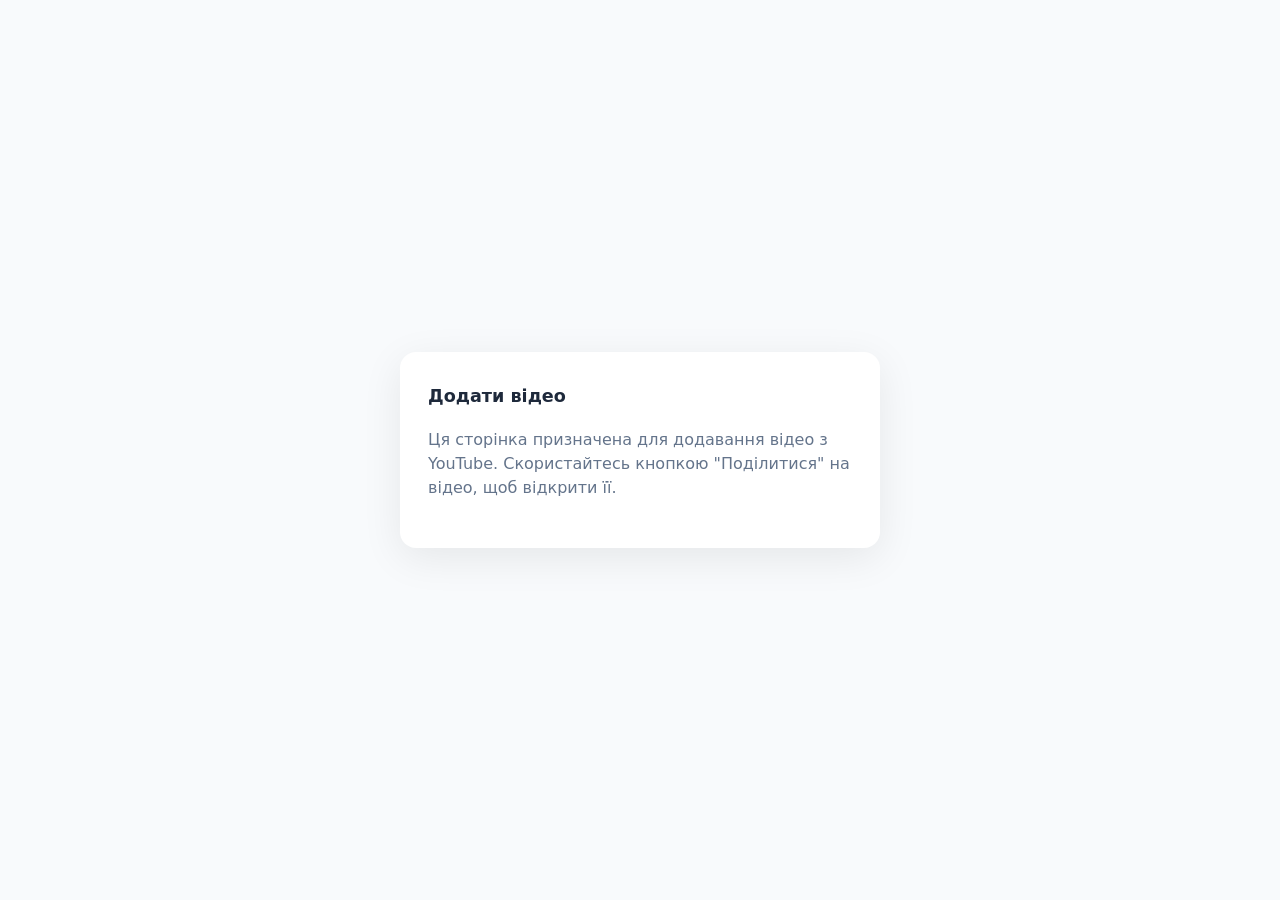
==== add.html @ 66074cf9 "Update video title display logic" ====
<!DOCTYPE html>
<html lang="uk">
<head>
    <meta charset="UTF-8">
    <meta name="viewport" content="width=device-width, initial-scale=1.0">
    <title>Додати відео — Відео Академія</title>

    <style>
        :root {
            --primary: #2563eb;
            --dark: #1e293b;
            --light: #f8fafc;
            --border: #e2e8f0;
            --muted: #64748b;
            --ok: #16a34a;
            --err: #dc2626;
        }
        * { box-sizing: border-box; }
        body {
            font-family: system-ui, -apple-system, sans-serif;
            margin: 0;
            padding: 0;
            background: var(--light);
            color: var(--dark);
            display: flex;
            align-items: center;
            justify-content: center;
            min-height: 100vh;
        }
        .card {
            background: white;
            border-radius: 16px;
            box-shadow: 0 10px 40px rgba(0,0,0,0.08);
            padding: 32px 28px;
            max-width: 480px;
            width: calc(100% - 32px);
            margin: 16px;
        }
        h1 {
            font-size: 1.1rem;
            margin: 0 0 20px;
            font-weight: 600;
            line-height: 1.4;
            color: var(--dark);
            word-wrap: break-word;
        }
        h1:empty { display: none; }

        .albums {
            display: grid;
            grid-template-columns: 1fr;
            gap: 12px;
            margin-bottom: 20px;
        }
        .album-btn {
            padding: 18px 20px;
            border: 2px solid var(--border);
            background: white;
            border-radius: 12px;
            font-size: 1.05rem;
            font-weight: 600;
            cursor: pointer;
            text-align: left;
            transition: all 0.15s;
            font-family: inherit;
            color: var(--dark);
            display: flex;
            align-items: center;
            gap: 12px;
        }
        .album-btn .icon {
            width: 24px;
            height: 24px;
            border-radius: 6px;
            background: #e2e8f0;
            flex-shrink: 0;
        }
        .album-btn:hover {
            border-color: var(--primary);
        }
        .album-btn.active {
            border-color: var(--primary);
            background: #eff6ff;
            color: var(--primary);
        }
        .album-btn.active .icon {
            background: var(--primary);
        }

        .save-btn {
            width: 100%;
            padding: 18px;
            border: none;
            background: var(--primary);
            color: white;
            border-radius: 12px;
            font-size: 1.1rem;
            font-weight: 700;
            cursor: pointer;
            transition: opacity 0.15s;
            font-family: inherit;
        }
        .save-btn:hover:not(:disabled) { opacity: 0.9; }
        .save-btn:disabled {
            background: #cbd5e1;
            cursor: not-allowed;
        }

        .token-form {
            display: flex;
            flex-direction: column;
            gap: 12px;
        }
        .token-form label {
            font-size: 0.9rem;
            color: var(--muted);
            line-height: 1.5;
        }
        .token-form input {
            padding: 14px;
            border: 2px solid var(--border);
            border-radius: 10px;
            font-size: 1rem;
            font-family: ui-monospace, monospace;
        }
        .token-form input:focus {
            outline: none;
            border-color: var(--primary);
        }
        .token-form button {
            padding: 14px;
            border: none;
            background: var(--primary);
            color: white;
            border-radius: 10px;
            font-size: 1rem;
            font-weight: 600;
            cursor: pointer;
            font-family: inherit;
        }
        .token-form button:hover { opacity: 0.9; }

        .success {
            text-align: center;
            padding: 40px 20px;
        }
        .success .check {
            font-size: 4rem;
            color: var(--ok);
            margin-bottom: 12px;
        }
        .success .msg {
            font-size: 1.1rem;
            font-weight: 600;
            color: var(--dark);
        }

        .error {
            color: var(--err);
            padding: 12px;
            background: #fef2f2;
            border-radius: 8px;
            font-size: 0.9rem;
            margin-top: 12px;
        }

        .status {
            font-size: 0.9rem;
            color: var(--muted);
            margin-top: 12px;
            text-align: center;
            min-height: 1.2em;
        }
    </style>
</head>
<body>

<div class="card" id="card">
    <div class="status">Завантаження…</div>
</div>

<script src="js/github-api.js"></script>
<script>
/* ═══════════════════════════════════════════════════════════
   add.html
   Сторінка для швидкого додавання відео з YouTube.
   Приймає параметри ?url=...&title=... або ?text=... (Android)
   Додає відео в розділ "Нерозподілені" обраного альбому.
   ═══════════════════════════════════════════════════════════ */

const ALBUMS = [
    { id: 'judo',   title: 'Дзюдо' },
    { id: 'master', title: 'Майстерня' },
    { id: 'pobut',  title: 'Побут' }
];

const UNDISTRIBUTED = 'Нерозподілені';

let videoUrl = '';
let videoTitle = '';
let selectedAlbum = null;

/* ═══════════════════════════════════════════════════════════
   УТИЛІТИ
   ═══════════════════════════════════════════════════════════ */

function getParam(name) {
    return new URLSearchParams(location.search).get(name);
}

function extractYouTubeId(url) {
    if (!url || typeof url !== 'string') return null;
    let u = url.trim();
    const patterns = [
        /youtu\.be\/([A-Za-z0-9_-]{11})/,
        /\/shorts\/([A-Za-z0-9_-]{11})/,
        /\/embed\/([A-Za-z0-9_-]{11})/,
        /\/live\/([A-Za-z0-9_-]{11})/,
        /[?&]v=([A-Za-z0-9_-]{11})/
    ];
    for (const pat of patterns) {
        const m = u.match(pat);
        if (m) return m[1];
    }
    return null;
}

function setStatus(msg, isError = false) {
    const el = document.querySelector('.status');
    if (!el) return;
    el.textContent = msg || '';
    el.style.color = isError ? 'var(--err)' : 'var(--muted)';
}

/* ═══════════════════════════════════════════════════════════
   РЕНДЕР
   ═══════════════════════════════════════════════════════════ */

function renderTokenForm() {
    const card = document.getElementById('card');
    card.innerHTML = `
        <h1>Налаштування</h1>
        <div class="token-form">
            <label>
                Для збереження відео потрібен токен GitHub.
                Він зберігається тільки на цьому пристрої.
            </label>
            <input type="password" id="token-input"
                   placeholder="ghp_..." autocomplete="off">
            <button type="button" id="token-save">Зберегти токен</button>
            <div class="status"></div>
        </div>
    `;

    document.getElementById('token-save').addEventListener('click', async () => {
        const token = document.getElementById('token-input').value.trim();
        if (!token) {
            setStatus('Введіть токен', true);
            return;
        }
        setStatus('Перевірка…');
        GitHubAPI.setToken(token);
        const ok = await GitHubAPI.checkToken();
        if (ok) {
            setStatus('✅ Токен працює');
            setTimeout(renderMain, 500);
        } else {
            GitHubAPI.forgetToken();
            setStatus('❌ Токен невірний або немає прав', true);
        }
    });
}

function renderMain() {
    const card = document.getElementById('card');
    card.innerHTML = `
        <h1 id="video-title"></h1>
        <div class="albums" id="albums"></div>
        <button type="button" class="save-btn" id="save-btn" disabled>
            💾 Зберегти
        </button>
        <div class="status"></div>
    `;

    const titleEl = document.getElementById('video-title');
    titleEl.textContent = 'TEXT=[' + (getParam('text') || '') + ']';

    const albumsEl = document.getElementById('albums');
    ALBUMS.forEach(album => {
        const btn = document.createElement('button');
        btn.type = 'button';
        btn.className = 'album-btn';
        btn.dataset.albumId = album.id;
        btn.innerHTML = `
            <span class="icon"></span>
            <span>${album.title}</span>
        `;
        btn.addEventListener('click', () => {
            selectedAlbum = album.id;
            document.querySelectorAll('.album-btn').forEach(b => b.classList.remove('active'));
            btn.classList.add('active');
            document.getElementById('save-btn').disabled = false;
        });
        albumsEl.appendChild(btn);
    });

    document.getElementById('save-btn').addEventListener('click', doSave);
}

/* ═══════════════════════════════════════════════════════════
   ЗБЕРЕЖЕННЯ
   ═══════════════════════════════════════════════════════════ */

async function doSave() {
    if (!selectedAlbum) return;

    const saveBtn = document.getElementById('save-btn');
    saveBtn.disabled = true;
    saveBtn.textContent = '💾 Збереження…';
    setStatus('');

    try {
        const albumFile = selectedAlbum + '.json';
        const repoPath = 'data/' + albumFile;

        const existing = await GitHubAPI.readFile(repoPath);
        let videos = existing ? JSON.parse(existing.content) : [];
        if (!Array.isArray(videos)) videos = [];

        const newId = extractYouTubeId(videoUrl);
        if (!newId) {
            throw new Error('Некоректне посилання на YouTube');
        }
        const exists = videos.some(v => {
            const vid = extractYouTubeId(v.url);
            return vid && vid === newId;
        });
        if (exists) {
            setStatus('⚠ Це відео вже є в каталозі', true);
            saveBtn.disabled = false;
            saveBtn.textContent = '💾 Зберегти';
            return;
        }

        videos.push({
            title: videoTitle || 'Без назви',
            section: UNDISTRIBUTED,
            url: 'https://www.youtube.com/watch?v=' + newId
        });

        const content = JSON.stringify(videos, null, 2);
        await GitHubAPI.writeFile(repoPath, content, `Add video to ${albumFile}`);

        renderSuccess();

    } catch (err) {
        console.error(err);
        setStatus('Помилка: ' + err.message, true);
        saveBtn.disabled = false;
        saveBtn.textContent = '💾 Спробувати ще';
    }
}

function renderSuccess() {
    const card = document.getElementById('card');
    card.innerHTML = `
        <div class="success">
            <div class="check">✅</div>
            <div class="msg">Збережено</div>
        </div>
    `;
    setTimeout(() => {
        window.close();
        setTimeout(() => {
            location.href = 'index.html';
        }, 500);
    }, 2000);
}

/* ═══════════════════════════════════════════════════════════
   СТАРТ
   ═══════════════════════════════════════════════════════════ */

document.addEventListener('DOMContentLoaded', () => {
    // Параметри: url, title (стандартні)
    videoUrl = getParam('url') || '';
    videoTitle = getParam('title') || '';

    // Android передає все через text: "URL Назва відео"
    const textParam = getParam('text') || '';
    if (textParam) {
        const match = textParam.match(/^(https?:\/\/[^\s]+)\s*(.*)$/);
        if (match) {
            if (!videoUrl) videoUrl = match[1];
            if (!videoTitle) videoTitle = match[2] || '';
        }
    }

    // Якщо URL немає — показати заглушку
    if (!videoUrl) {
        document.getElementById('card').innerHTML = `
            <h1>Додати відео</h1>
            <p style="color: var(--muted); line-height: 1.5;">
                Ця сторінка призначена для додавання відео з YouTube.
                Скористайтесь кнопкою "Поділитися" на відео, щоб відкрити її.
            </p>
        `;
        return;
    }

    // Токен
    if (GitHubAPI.hasToken()) {
        GitHubAPI.checkToken().then(ok => {
            if (ok) {
                renderMain();
            } else {
                renderTokenForm();
            }
        });
    } else {
        renderTokenForm();
    }
});
</script>
</body>
</html>
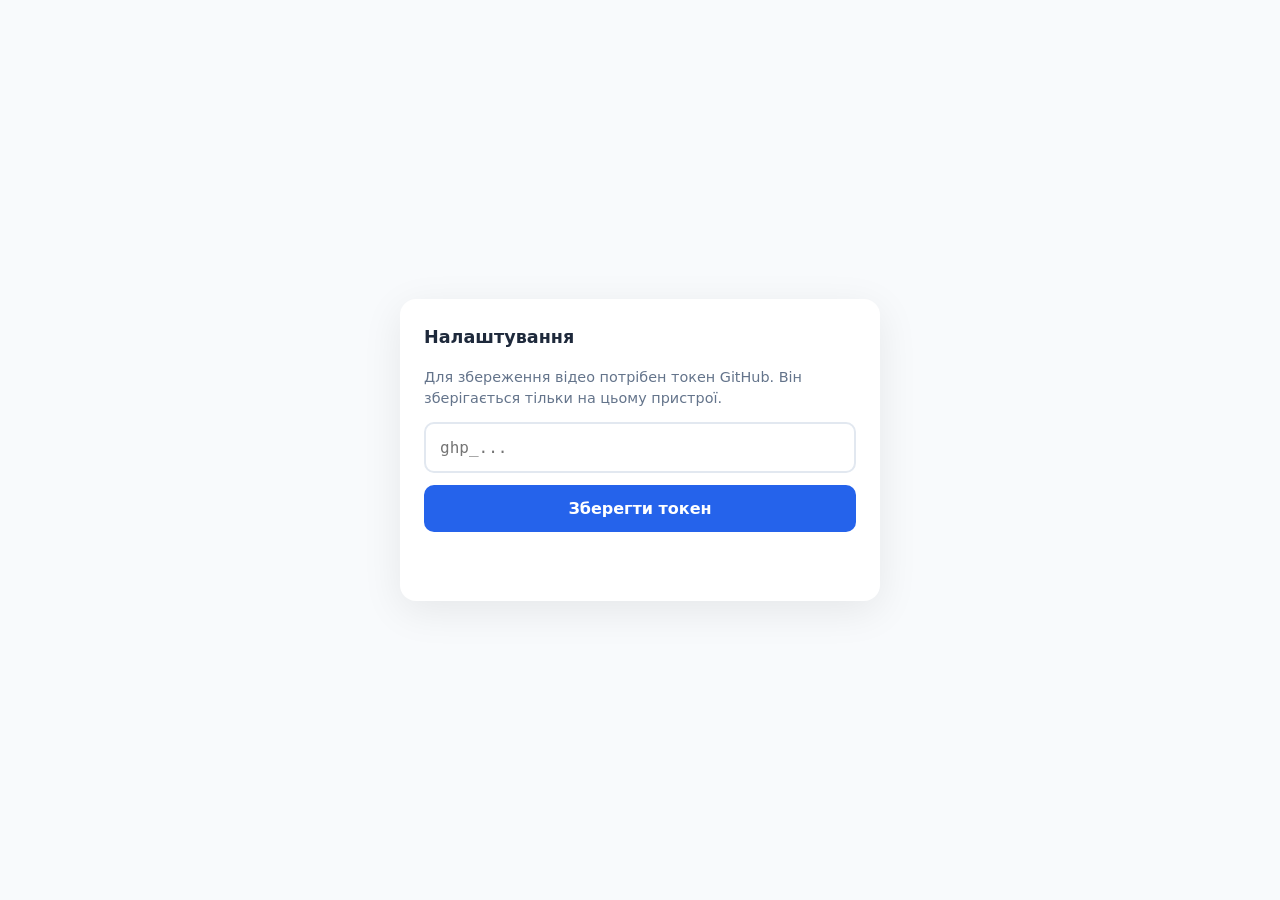
==== commit 6e8d0d67: "Update add.html" ====
--- a/add.html
+++ b/add.html
@@ -31,33 +31,50 @@
             background: white;
             border-radius: 16px;
             box-shadow: 0 10px 40px rgba(0,0,0,0.08);
-            padding: 32px 28px;
+            padding: 28px 24px;
             max-width: 480px;
             width: calc(100% - 32px);
             margin: 16px;
-        }
-        h1 {
-            font-size: 1.1rem;
-            margin: 0 0 20px;
+            max-height: 90vh;
+            display: flex;
+            flex-direction: column;
+        }
+
+        .video-title {
+            font-size: 1rem;
             font-weight: 600;
             line-height: 1.4;
             color: var(--dark);
             word-wrap: break-word;
-        }
-        h1:empty { display: none; }
-
-        .albums {
-            display: grid;
-            grid-template-columns: 1fr;
-            gap: 12px;
-            margin-bottom: 20px;
-        }
-        .album-btn {
-            padding: 18px 20px;
+            margin: 0 0 20px;
+            padding-bottom: 16px;
+            border-bottom: 1px solid var(--border);
+        }
+        .video-title:empty { display: none; }
+
+        .crumb {
+            font-size: 0.85rem;
+            color: var(--muted);
+            margin: 0 0 16px;
+        }
+        .crumb strong { color: var(--dark); }
+
+        .list {
+            display: flex;
+            flex-direction: column;
+            gap: 10px;
+            overflow-y: auto;
+            flex-grow: 1;
+            margin: 0 -4px 16px;
+            padding: 0 4px;
+        }
+
+        .item-btn {
+            padding: 16px 18px;
             border: 2px solid var(--border);
             background: white;
             border-radius: 12px;
-            font-size: 1.05rem;
+            font-size: 1rem;
             font-weight: 600;
             cursor: pointer;
             text-align: left;
@@ -66,45 +83,62 @@
             color: var(--dark);
             display: flex;
             align-items: center;
+            justify-content: space-between;
             gap: 12px;
-        }
-        .album-btn .icon {
-            width: 24px;
-            height: 24px;
-            border-radius: 6px;
-            background: #e2e8f0;
-            flex-shrink: 0;
-        }
-        .album-btn:hover {
+            width: 100%;
+        }
+        .item-btn:hover {
             border-color: var(--primary);
         }
-        .album-btn.active {
+        .item-btn.active {
             border-color: var(--primary);
             background: #eff6ff;
             color: var(--primary);
         }
-        .album-btn.active .icon {
-            background: var(--primary);
-        }
-
-        .save-btn {
-            width: 100%;
-            padding: 18px;
+        .item-btn .check {
+            color: var(--primary);
+            font-weight: 700;
+        }
+        .item-btn .count {
+            font-size: 0.8rem;
+            color: var(--muted);
+            font-weight: 400;
+        }
+
+        .actions {
+            display: flex;
+            gap: 10px;
+            margin-top: auto;
+            padding-top: 16px;
+            border-top: 1px solid var(--border);
+        }
+        .btn {
+            padding: 16px;
             border: none;
             background: var(--primary);
             color: white;
             border-radius: 12px;
-            font-size: 1.1rem;
+            font-size: 1rem;
             font-weight: 700;
             cursor: pointer;
             transition: opacity 0.15s;
             font-family: inherit;
-        }
-        .save-btn:hover:not(:disabled) { opacity: 0.9; }
-        .save-btn:disabled {
+            flex: 1;
+        }
+        .btn:hover:not(:disabled) { opacity: 0.9; }
+        .btn:disabled {
             background: #cbd5e1;
             cursor: not-allowed;
         }
+        .btn.secondary {
+            background: white;
+            color: var(--dark);
+            border: 2px solid var(--border);
+            flex: 0 0 auto;
+            padding-left: 20px;
+            padding-right: 20px;
+        }
+        .btn.secondary:hover { border-color: var(--primary); color: var(--primary); }
 
         .token-form {
             display: flex;
@@ -138,7 +172,6 @@
             cursor: pointer;
             font-family: inherit;
         }
-        .token-form button:hover { opacity: 0.9; }
 
         .success {
             text-align: center;
@@ -152,16 +185,6 @@
         .success .msg {
             font-size: 1.1rem;
             font-weight: 600;
-            color: var(--dark);
-        }
-
-        .error {
-            color: var(--err);
-            padding: 12px;
-            background: #fef2f2;
-            border-radius: 8px;
-            font-size: 0.9rem;
-            margin-top: 12px;
         }
 
         .status {
@@ -171,6 +194,7 @@
             text-align: center;
             min-height: 1.2em;
         }
+        .status.error { color: var(--err); }
     </style>
 </head>
 <body>
@@ -183,22 +207,21 @@
 <script>
 /* ═══════════════════════════════════════════════════════════
    add.html
-   Сторінка для швидкого додавання відео з YouTube.
-   Приймає параметри ?url=...&title=... або ?text=... (Android)
-   Додає відео в розділ "Нерозподілені" обраного альбому.
-   ═══════════════════════════════════════════════════════════ */
-
-const ALBUMS = [
-    { id: 'judo',   title: 'Дзюдо' },
-    { id: 'master', title: 'Майстерня' },
-    { id: 'pobut',  title: 'Побут' }
-];
-
-const UNDISTRIBUTED = 'Нерозподілені';
+   Додавання відео з YouTube у каталог.
+   Крок 1: обрати альбом.
+   Крок 2: обрати розділ (за замовчуванням "00 Нерозподілені").
+   Крок 3: зберегти.
+   ═══════════════════════════════════════════════════════════ */
+
+const UNDISTRIBUTED = '00 Нерозподілені';
+const ALBUMS_FILE = 'data/albums.json';
 
 let videoUrl = '';
 let videoTitle = '';
-let selectedAlbum = null;
+let albums = [];           // [{id, title, file}, ...]
+let selectedAlbum = null;  // об'єкт альбому
+let sections = [];         // [{name, count}, ...]
+let selectedSection = UNDISTRIBUTED;
 
 /* ═══════════════════════════════════════════════════════════
    УТИЛІТИ
@@ -229,24 +252,31 @@
     const el = document.querySelector('.status');
     if (!el) return;
     el.textContent = msg || '';
-    el.style.color = isError ? 'var(--err)' : 'var(--muted)';
-}
-
-/* ═══════════════════════════════════════════════════════════
-   РЕНДЕР
+    el.classList.toggle('error', isError);
+}
+
+async function fetchVideoTitle(videoId) {
+    try {
+        const res = await fetch('https://noembed.com/embed?url=https://www.youtube.com/watch?v=' + videoId);
+        if (!res.ok) return '';
+        const data = await res.json();
+        return data.title || '';
+    } catch (e) {
+        return '';
+    }
+}
+
+/* ═══════════════════════════════════════════════════════════
+   ЕКРАН 1: ФОРМА ТОКЕНА
    ═══════════════════════════════════════════════════════════ */
 
 function renderTokenForm() {
     const card = document.getElementById('card');
     card.innerHTML = `
-        <h1>Налаштування</h1>
+        <h1 style="font-size:1.1rem;margin:0 0 20px;">Налаштування</h1>
         <div class="token-form">
-            <label>
-                Для збереження відео потрібен токен GitHub.
-                Він зберігається тільки на цьому пристрої.
-            </label>
-            <input type="password" id="token-input"
-                   placeholder="ghp_..." autocomplete="off">
+            <label>Для збереження відео потрібен токен GitHub. Він зберігається тільки на цьому пристрої.</label>
+            <input type="password" id="token-input" placeholder="ghp_..." autocomplete="off">
             <button type="button" id="token-save">Зберегти токен</button>
             <div class="status"></div>
         </div>
@@ -254,16 +284,13 @@
 
     document.getElementById('token-save').addEventListener('click', async () => {
         const token = document.getElementById('token-input').value.trim();
-        if (!token) {
-            setStatus('Введіть токен', true);
-            return;
-        }
+        if (!token) { setStatus('Введіть токен', true); return; }
         setStatus('Перевірка…');
         GitHubAPI.setToken(token);
         const ok = await GitHubAPI.checkToken();
         if (ok) {
             setStatus('✅ Токен працює');
-            setTimeout(renderMain, 500);
+            setTimeout(() => startAfterToken(), 500);
         } else {
             GitHubAPI.forgetToken();
             setStatus('❌ Токен невірний або немає прав', true);
@@ -271,40 +298,145 @@
     });
 }
 
-function renderMain() {
+/* ═══════════════════════════════════════════════════════════
+   ЕКРАН 2: СПИСОК АЛЬБОМІВ
+   ═══════════════════════════════════════════════════════════ */
+
+async function renderAlbumsScreen() {
     const card = document.getElementById('card');
     card.innerHTML = `
-        <h1 id="video-title"></h1>
-        <div class="albums" id="albums"></div>
-        <button type="button" class="save-btn" id="save-btn" disabled>
-            💾 Зберегти
-        </button>
+        <div class="video-title">${videoTitle || 'Нове відео'}</div>
+        <div class="crumb">Оберіть альбом:</div>
+        <div class="list" id="list"></div>
         <div class="status"></div>
     `;
 
-    const titleEl = document.getElementById('video-title');
-    titleEl.textContent = 'TEXT=[' + (getParam('text') || '') + ']';
-
-    const albumsEl = document.getElementById('albums');
-    ALBUMS.forEach(album => {
+    // Читаємо список альбомів
+    try {
+        setStatus('Завантаження альбомів…');
+        const res = await GitHubAPI.readFile(ALBUMS_FILE);
+        if (!res) throw new Error('albums.json не знайдено');
+        albums = JSON.parse(res.content);
+        if (!Array.isArray(albums)) albums = [];
+    } catch (e) {
+        setStatus('Помилка: ' + e.message, true);
+        return;
+    }
+
+    setStatus('');
+
+    const list = document.getElementById('list');
+    albums.forEach(album => {
         const btn = document.createElement('button');
         btn.type = 'button';
-        btn.className = 'album-btn';
-        btn.dataset.albumId = album.id;
-        btn.innerHTML = `
-            <span class="icon"></span>
-            <span>${album.title}</span>
-        `;
+        btn.className = 'item-btn';
+        btn.innerHTML = `<span>${album.title}</span>`;
         btn.addEventListener('click', () => {
-            selectedAlbum = album.id;
-            document.querySelectorAll('.album-btn').forEach(b => b.classList.remove('active'));
-            btn.classList.add('active');
-            document.getElementById('save-btn').disabled = false;
+            selectedAlbum = album;
+            renderSectionsScreen();
         });
-        albumsEl.appendChild(btn);
+        list.appendChild(btn);
     });
-
+}
+
+/* ═══════════════════════════════════════════════════════════
+   ЕКРАН 3: СПИСОК РОЗДІЛІВ
+   ═══════════════════════════════════════════════════════════ */
+
+async function renderSectionsScreen() {
+    const card = document.getElementById('card');
+    card.innerHTML = `
+        <div class="video-title">${videoTitle || 'Нове відео'}</div>
+        <div class="crumb">Альбом: <strong>${selectedAlbum.title}</strong></div>
+        <div class="crumb">Оберіть розділ:</div>
+        <div class="list" id="list"></div>
+        <div class="actions">
+            <button type="button" class="btn secondary" id="back-btn">← Назад</button>
+            <button type="button" class="btn" id="save-btn">💾 Зберегти</button>
+        </div>
+        <div class="status"></div>
+    `;
+
+    // Читаємо файл альбому, щоб зібрати унікальні розділи
+    try {
+        setStatus('Завантаження розділів…');
+        const res = await GitHubAPI.readFile('data/' + selectedAlbum.file);
+        let videos = [];
+        if (res) {
+            videos = JSON.parse(res.content);
+            if (!Array.isArray(videos)) videos = [];
+        }
+        sections = buildSections(videos);
+    } catch (e) {
+        // Якщо файл не існує — це нормально, розділів ще немає
+        sections = [];
+    }
+
+    setStatus('');
+
+    const list = document.getElementById('list');
+    list.innerHTML = '';
+
+    // "00 Нерозподілені" — завжди перший, за замовчуванням
+    const undistributed = { name: UNDISTRIBUTED, count: 0, isVirtual: true };
+    const existing = sections.find(s => s.name === UNDISTRIBUTED);
+    if (existing) undistributed.count = existing.count;
+
+    renderSectionBtn(list, undistributed, true);
+
+    // Решта розділів
+    sections
+        .filter(s => s.name !== UNDISTRIBUTED)
+        .forEach(sec => renderSectionBtn(list, sec, false));
+
+    // Кнопка "Назад"
+    document.getElementById('back-btn').addEventListener('click', () => {
+        selectedAlbum = null;
+        selectedSection = UNDISTRIBUTED;
+        renderAlbumsScreen();
+    });
+
+    // Кнопка "Зберегти"
     document.getElementById('save-btn').addEventListener('click', doSave);
+}
+
+function buildSections(videos) {
+    const counts = {};
+    videos.forEach(v => {
+        const s = v.section || UNDISTRIBUTED;
+        counts[s] = (counts[s] || 0) + 1;
+    });
+    return Object.keys(counts)
+        .sort((a, b) => a.localeCompare(b, 'uk'))
+        .map(name => ({ name, count: counts[name] }));
+}
+
+function renderSectionBtn(container, section, isDefault) {
+    const btn = document.createElement('button');
+    btn.type = 'button';
+    btn.className = 'item-btn';
+    if (isDefault && selectedSection === section.name) btn.classList.add('active');
+
+    const countText = section.count > 0 ? `<span class="count">${section.count}</span>` : '';
+    btn.innerHTML = `<span>${section.name}</span>${countText}`;
+
+    if (selectedSection === section.name) {
+        btn.innerHTML = `<span>${section.name}</span><span class="check">✓</span>`;
+    }
+
+    btn.addEventListener('click', () => {
+        selectedSection = section.name;
+        document.querySelectorAll('.item-btn').forEach(b => {
+            b.classList.remove('active');
+            // Прибираємо галочку з усіх
+            const check = b.querySelector('.check');
+            if (check) check.remove();
+        });
+        btn.classList.add('active');
+        btn.innerHTML = `<span>${section.name}</span><span class="check">✓</span>`;
+    });
+
+    container.appendChild(btn);
 }
 
 /* ═══════════════════════════════════════════════════════════
@@ -320,7 +452,7 @@
     setStatus('');
 
     try {
-        const albumFile = selectedAlbum + '.json';
+        const albumFile = selectedAlbum.file;
         const repoPath = 'data/' + albumFile;
 
         const existing = await GitHubAPI.readFile(repoPath);
@@ -328,9 +460,8 @@
         if (!Array.isArray(videos)) videos = [];
 
         const newId = extractYouTubeId(videoUrl);
-        if (!newId) {
-            throw new Error('Некоректне посилання на YouTube');
-        }
+        if (!newId) throw new Error('Некоректне посилання на YouTube');
+
         const exists = videos.some(v => {
             const vid = extractYouTubeId(v.url);
             return vid && vid === newId;
@@ -344,7 +475,7 @@
 
         videos.push({
             title: videoTitle || 'Без назви',
-            section: UNDISTRIBUTED,
+            section: selectedSection,
             url: 'https://www.youtube.com/watch?v=' + newId
         });
 
@@ -366,14 +497,12 @@
     card.innerHTML = `
         <div class="success">
             <div class="check">✅</div>
-            <div class="msg">Збережено</div>
+            <div class="msg">Збережено в «${selectedSection}»</div>
         </div>
     `;
     setTimeout(() => {
         window.close();
-        setTimeout(() => {
-            location.href = 'index.html';
-        }, 500);
+        setTimeout(() => { location.href = 'index.html'; }, 500);
     }, 2000);
 }
 
@@ -381,12 +510,11 @@
    СТАРТ
    ═══════════════════════════════════════════════════════════ */
 
-document.addEventListener('DOMContentLoaded', () => {
-    // Параметри: url, title (стандартні)
+async function startAfterToken() {
+    // Читаємо параметри
     videoUrl = getParam('url') || '';
     videoTitle = getParam('title') || '';
 
-    // Android передає все через text: "URL Назва відео"
     const textParam = getParam('text') || '';
     if (textParam) {
         const match = textParam.match(/^(https?:\/\/[^\s]+)\s*(.*)$/);
@@ -396,26 +524,37 @@
         }
     }
 
-    // Якщо URL немає — показати заглушку
+    // Якщо URL немає — заглушка
     if (!videoUrl) {
         document.getElementById('card').innerHTML = `
-            <h1>Додати відео</h1>
+            <h1 style="font-size:1.1rem;margin:0 0 12px;">Додати відео</h1>
             <p style="color: var(--muted); line-height: 1.5;">
                 Ця сторінка призначена для додавання відео з YouTube.
-                Скористайтесь кнопкою "Поділитися" на відео, щоб відкрити її.
+                Скористайтесь кнопкою "Поділитися" на відео (телефон) або
+                закладкою "📥 До каталогу" (ПК).
             </p>
         `;
         return;
     }
 
-    // Токен
+    // Якщо назви немає — отримуємо через noembed
+    if (!videoTitle) {
+        const vid = extractYouTubeId(videoUrl);
+        if (vid) {
+            const title = await fetchVideoTitle(vid);
+            if (title) videoTitle = title;
+        }
+    }
+
+    // Показуємо список альбомів
+    renderAlbumsScreen();
+}
+
+document.addEventListener('DOMContentLoaded', () => {
     if (GitHubAPI.hasToken()) {
         GitHubAPI.checkToken().then(ok => {
-            if (ok) {
-                renderMain();
-            } else {
-                renderTokenForm();
-            }
+            if (ok) startAfterToken();
+            else renderTokenForm();
         });
     } else {
         renderTokenForm();
